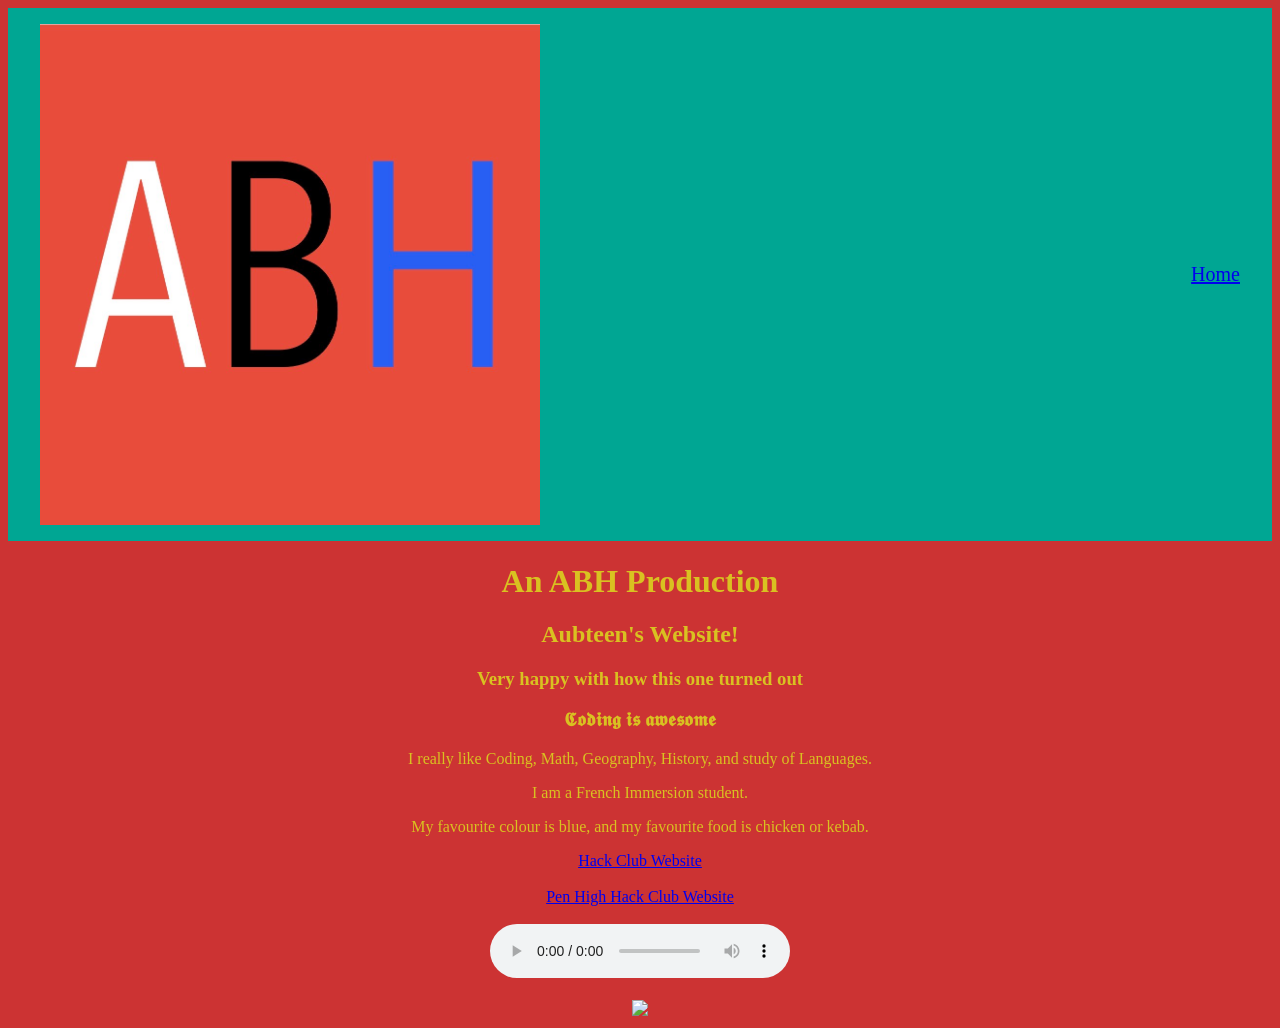
==== index.html @ 0832ed85 "secure navbar" ====
<!DOCTYPE html>
<html>
    <head>
        <link rel="stylesheet" href="style.css" />
    </head>
    <body>
        <nav id="navbar">
            <img src="2026-11-09 18.51.png"></img>
            <a href="index.html">Home</a>
        </nav>
        <h1>An ABH Production</h1>
        <h2>Aubteen's Website!</h2>
        <h3>Very happy with how this one turned out</h3>
        <h3>𝕮𝖔𝖉𝖎𝖓𝖌 𝖎𝖘 𝖆𝖜𝖊𝖘𝖔𝖒𝖊</h3>
        <p>I really like Coding, Math, Geography, History, and study of Languages.</p>
        <p>I am a French Immersion student.</p>
        <p>My favourite colour is blue, and my favourite food is chicken or kebab.</p>
        <p></p>
        <a href="https://hackclub.com/">Hack Club Website</a>
        <br>
        <br>
        <a href="https://k1wizz.github.io/PenHighHackClub/projects.html">Pen High Hack Club Website</a>
        <br>
        <br>
        <audio controls>
        <source src="tetris.mp3" type="audio/mpeg">
        Your browser does not support the audio element.
        </audio>
        <br>
        <br>
        <img
        src="https://wallpaperaccess.com/full/314785.jpg"
        />
    </body>
</html>
---- style.css ----
img{
    width: 500px;
}

body{
    text-align: center;
    font-family: 'Trebuchet MS';
    background: #CC3333;
    color: #D9C121;
}

#navbar{
    display: flex;
    justify-content: space-between;
    align-items: center;
    padding: 1rem 2rem;
    gap: 25px;
    background-color: #00A693;
    font-size: 20px;
}
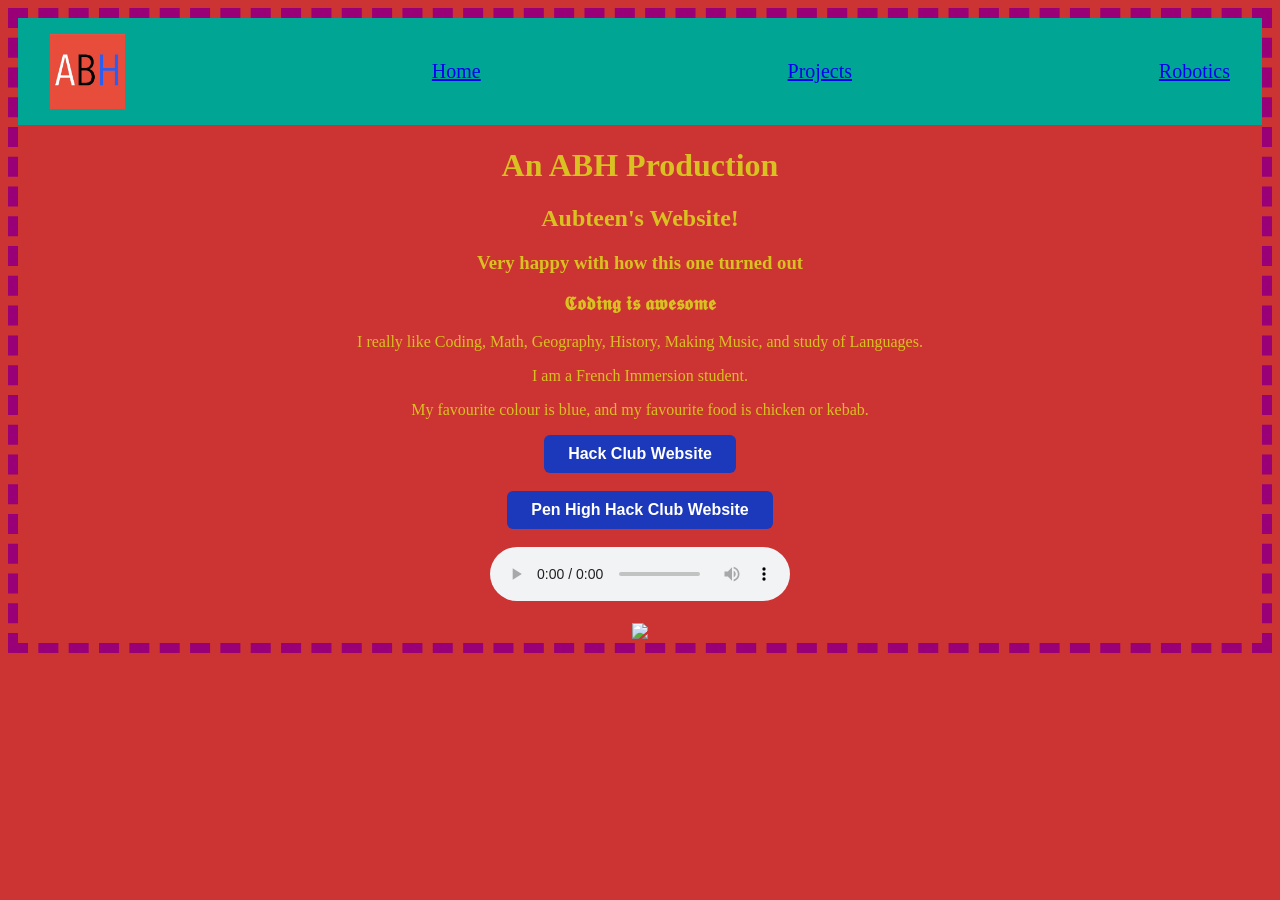
==== commit 8827bde9: "a working website yay" ====
--- a/index.html
+++ b/index.html
@@ -2,24 +2,27 @@
 <html>
     <head>
         <link rel="stylesheet" href="style.css" />
+        <link rel="icon" type="image/x-icon" href="2026-11-09 18.51.png">
     </head>
     <body>
         <nav id="navbar">
-            <img src="2026-11-09 18.51.png"></img>
+            <img src="photos/2026-11-09 18.51.png" id="logo">
             <a href="index.html">Home</a>
+            <a href="projects.html">Projects</a>
+            <a href="robotics.html">Robotics</a>
         </nav>
         <h1>An ABH Production</h1>
         <h2>Aubteen's Website!</h2>
         <h3>Very happy with how this one turned out</h3>
         <h3>𝕮𝖔𝖉𝖎𝖓𝖌 𝖎𝖘 𝖆𝖜𝖊𝖘𝖔𝖒𝖊</h3>
-        <p>I really like Coding, Math, Geography, History, and study of Languages.</p>
+        <p>I really like Coding, Math, Geography, History, Making Music, and study of Languages.</p>
         <p>I am a French Immersion student.</p>
         <p>My favourite colour is blue, and my favourite food is chicken or kebab.</p>
         <p></p>
-        <a href="https://hackclub.com/">Hack Club Website</a>
+        <button onclick="window.location.href='https://hackclub.com/';">Hack Club Website</button>
         <br>
         <br>
-        <a href="https://k1wizz.github.io/PenHighHackClub/projects.html">Pen High Hack Club Website</a>
+        <button onclick="window.location.href='https://k1wizz.github.io/PenHighHackClub';">Pen High Hack Club Website</button>
         <br>
         <br>
         <audio controls>
--- a/style.css
+++ b/style.css
@@ -7,6 +7,7 @@
     font-family: 'Trebuchet MS';
     background: #CC3333;
     color: #D9C121;
+    border: 10px dashed #990077;
 }
 
 #navbar{
@@ -18,4 +19,21 @@
     background-color: #00A693;
     font-size: 20px;
 }
+
+#logo{
+    width: 75px;
+    height: auto;
+    display: block;
+}
+
+button {
+  padding: 10px 24px;
+  font-size: 16px;
+  font-weight: 550;
+  background-color: #1C39BB;
+  color: #ffffff;
+  border: none;
+  border-radius: 6px;
+}
+
     
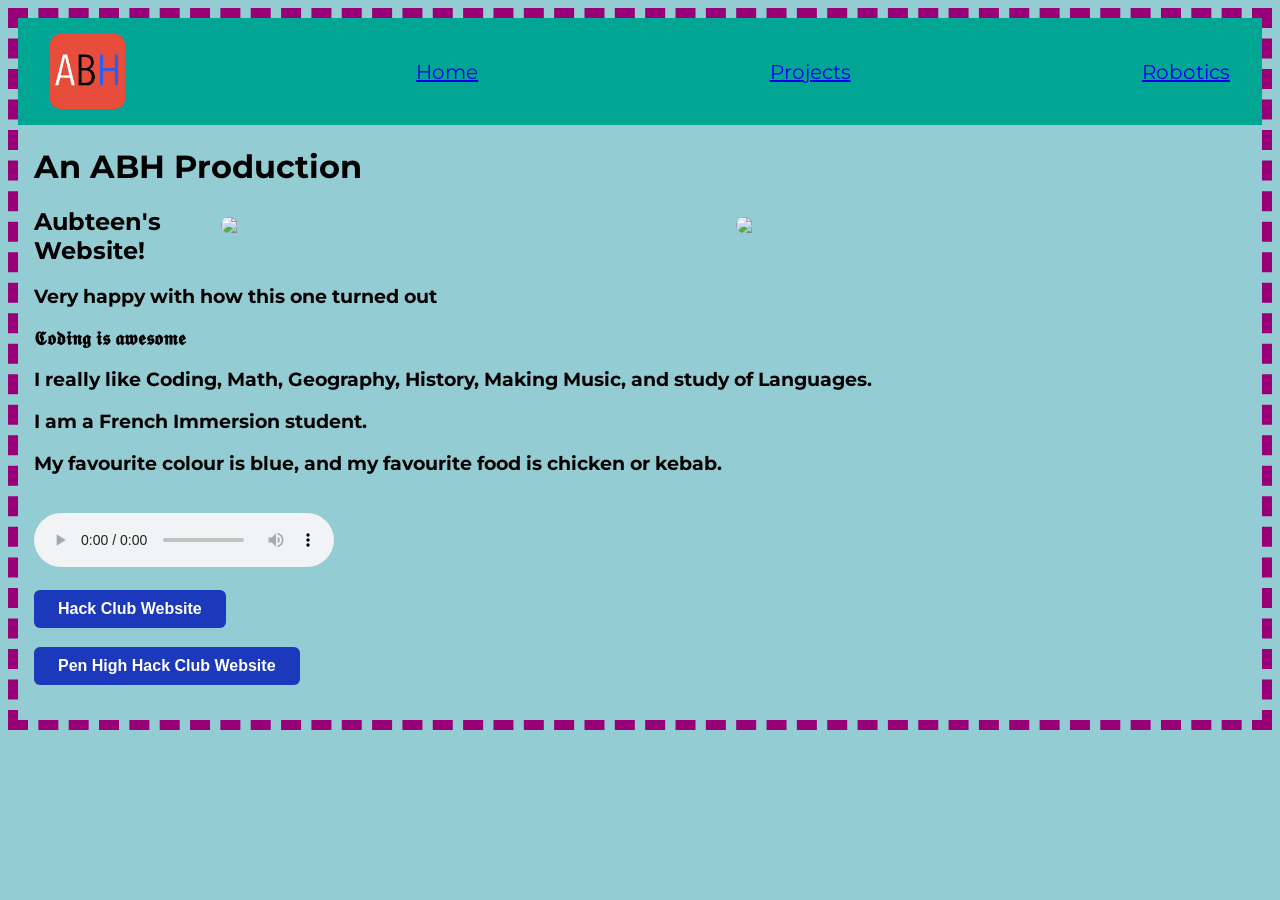
==== commit 8e67c806: "a bit more than a few changes this time" ====
--- a/index.html
+++ b/index.html
@@ -2,37 +2,47 @@
 <html>
     <head>
         <link rel="stylesheet" href="style.css" />
-        <link rel="icon" type="image/x-icon" href="2026-11-09 18.51.png">
+        <link rel="icon" type="image/x-icon" href="photos/2026-11-09 18.51.png">
+        <title>Aubteen's Website</title>
+        <link rel="preconnect" href="https://fonts.googleapis.com">
+        <link rel="preconnect" href="https://fonts.gstatic.com" crossorigin>
+        <link href="https://fonts.googleapis.com/css2?family=Montserrat:ital,wght@0,500;1,500&display=swap" rel="stylesheet">
     </head>
     <body>
         <nav id="navbar">
-            <img src="photos/2026-11-09 18.51.png" id="logo">
+            <a href="index.html">
+                <img src="photos/2026-11-09 18.51.png" id="logo">
+            </a>
             <a href="index.html">Home</a>
             <a href="projects.html">Projects</a>
             <a href="robotics.html">Robotics</a>
         </nav>
-        <h1>An ABH Production</h1>
-        <h2>Aubteen's Website!</h2>
-        <h3>Very happy with how this one turned out</h3>
-        <h3>𝕮𝖔𝖉𝖎𝖓𝖌 𝖎𝖘 𝖆𝖜𝖊𝖘𝖔𝖒𝖊</h3>
-        <p>I really like Coding, Math, Geography, History, Making Music, and study of Languages.</p>
-        <p>I am a French Immersion student.</p>
-        <p>My favourite colour is blue, and my favourite food is chicken or kebab.</p>
-        <p></p>
-        <button onclick="window.location.href='https://hackclub.com/';">Hack Club Website</button>
-        <br>
-        <br>
-        <button onclick="window.location.href='https://k1wizz.github.io/PenHighHackClub';">Pen High Hack Club Website</button>
-        <br>
-        <br>
-        <audio controls>
-        <source src="tetris.mp3" type="audio/mpeg">
-        Your browser does not support the audio element.
-        </audio>
-        <br>
-        <br>
-        <img
-        src="https://wallpaperaccess.com/full/314785.jpg"
-        />
+        <div id="maintext">
+            <h1>An ABH Production</h1>
+            <div id="imagecode">
+                <img src="https://tse1.mm.bing.net/th/id/OIP.CrQ7wPLKzBPBBGb2NneKagHaE8?r=0&rs=1&pid=ImgDetMain&o=7&rm=3"/>
+                    <img src="https://wallpaperaccess.com/full/314785.jpg"/>
+                    
+                </div>
+            <h2>Aubteen's Website!</h2>
+            <h3>Very happy with how this one turned out</h3>
+            <h3>𝕮𝖔𝖉𝖎𝖓𝖌 𝖎𝖘 𝖆𝖜𝖊𝖘𝖔𝖒𝖊</h3>
+            <h3>I really like Coding, Math, Geography, History, Making Music, and study of Languages.</h3>
+            <h3>I am a French Immersion student.</h3>
+            <h3>My favourite colour is blue, and my favourite food is chicken or kebab.</h3>
+            <br>
+            <audio controls>
+            <source src="tetris.mp3" type="audio/mpeg">
+            Your browser does not support the audio element.
+            </audio>
+            <br>
+            <br>
+            <button onclick="window.location.href='https://hackclub.com/';">Hack Club Website</button>
+            <br>
+            <br>
+            <button onclick="window.location.href='https://k1wizz.github.io/PenHighHackClub';">Pen High Hack Club Website</button>
+            <br>
+            <br>
+        </div>
     </body>
 </html>
--- a/style.css
+++ b/style.css
@@ -1,13 +1,25 @@
 img{
     width: 500px;
+    border-radius: 10px;
 }
 
 body{
-    text-align: center;
-    font-family: 'Trebuchet MS';
-    background: #CC3333;
-    color: #D9C121;
+    font-family: 'Montserrat';
+    background: #94ccd3;
+    color: #000000;
     border: 10px dashed #990077;
+}
+
+#maintext{
+    text-align: left;
+    margin: 16px;
+}
+
+#imagecode{
+    float: right;
+    margin: 10px;
+    display: flex;
+    gap: 15px;
 }
 
 #navbar{
@@ -16,7 +28,7 @@
     align-items: center;
     padding: 1rem 2rem;
     gap: 25px;
-    background-color: #00A693;
+    background-color: #00a693;
     font-size: 20px;
 }
 
@@ -36,4 +48,3 @@
   border-radius: 6px;
 }
 
-    
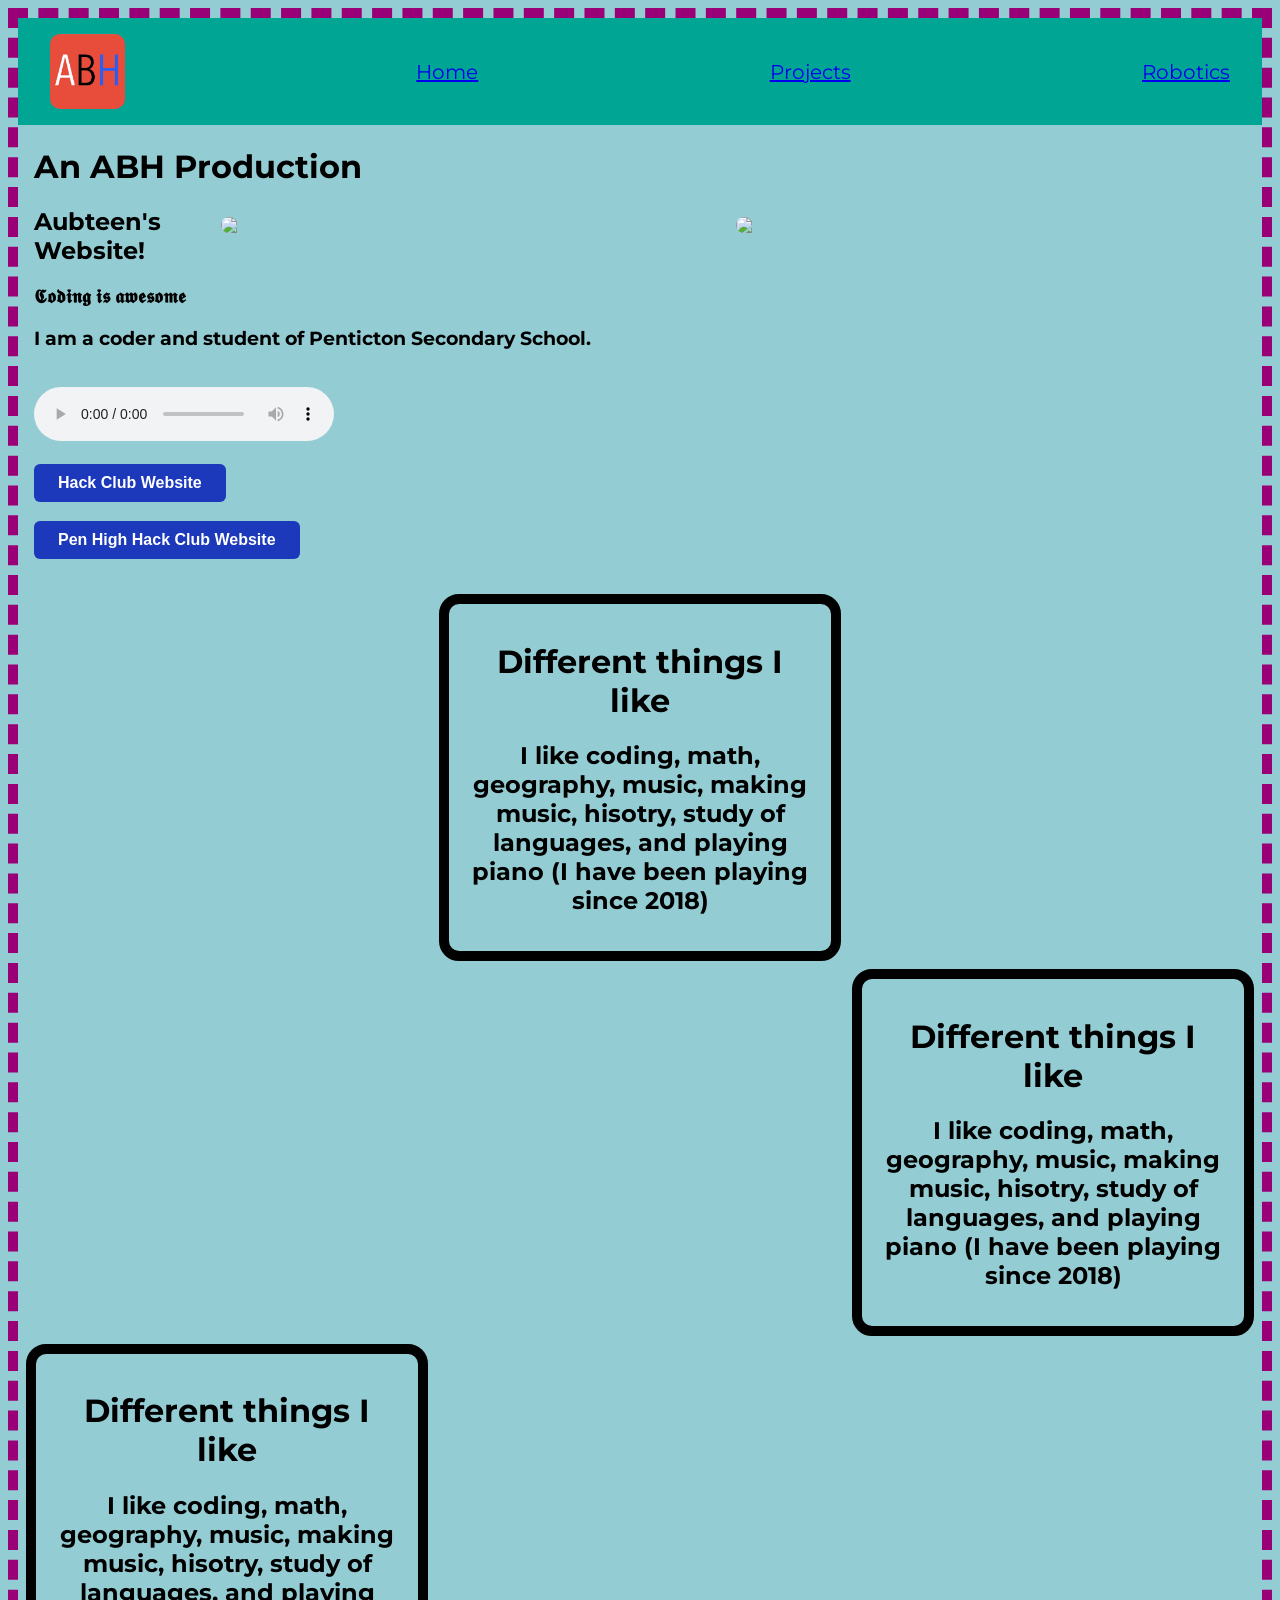
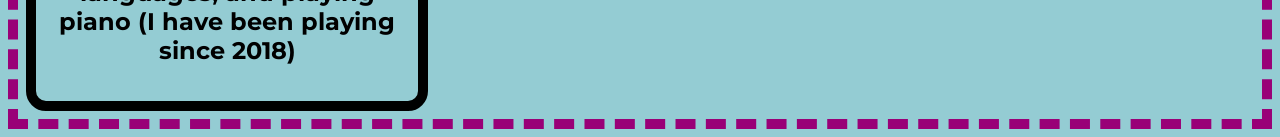
==== commit 62ee0e51: "commit now" ====
--- a/index.html
+++ b/index.html
@@ -25,11 +25,8 @@
                     
                 </div>
             <h2>Aubteen's Website!</h2>
-            <h3>Very happy with how this one turned out</h3>
             <h3>𝕮𝖔𝖉𝖎𝖓𝖌 𝖎𝖘 𝖆𝖜𝖊𝖘𝖔𝖒𝖊</h3>
-            <h3>I really like Coding, Math, Geography, History, Making Music, and study of Languages.</h3>
-            <h3>I am a French Immersion student.</h3>
-            <h3>My favourite colour is blue, and my favourite food is chicken or kebab.</h3>
+            <h3>I am a coder and student of Penticton Secondary School.</h3>
             <br>
             <audio controls>
             <source src="tetris.mp3" type="audio/mpeg">
@@ -44,5 +41,18 @@
             <br>
             <br>
         </div>
+        <div id="card1">
+            <h1>Different things I like</h1>
+            <h2>I like coding, math, geography, music, making music, hisotry, study of languages, and playing piano (I have been playing since 2018)</h2>
+        </div>
+        <div id="card2">
+            <h1>Different things I like</h1>
+            <h2>I like coding, math, geography, music, making music, hisotry, study of languages, and playing piano (I have been playing since 2018)</h2>
+        </div>
+        <div id="card3">
+            <h1>Different things I like</h1>
+            <h2>I like coding, math, geography, music, making music, hisotry, study of languages, and playing piano (I have been playing since 2018)</h2>
+        </div>
     </body>
+    
 </html>
--- a/style.css
+++ b/style.css
@@ -20,6 +20,37 @@
     margin: 10px;
     display: flex;
     gap: 15px;
+}
+
+#card1{
+    width: 350px;
+    padding: 16px 16px;
+    border: 10px solid #000000;
+    margin: 8px;
+    text-align: center;
+    border-radius: 20px;
+    margin-left: auto;
+    margin-right: auto;
+}
+
+#card2{
+    width: 350px;
+    padding: 16px 16px;
+    border: 10px solid #000000;
+    margin: 8px;
+    text-align: center;
+    border-radius: 20px;
+    margin-left: auto;
+}
+
+#card3{
+    width: 350px;
+    padding: 16px 16px;
+    border: 10px solid #000000;
+    margin: 8px;
+    text-align: center;
+    border-radius: 20px;
+    margin-right: auto;
 }
 
 #navbar{
@@ -47,4 +78,3 @@
   border: none;
   border-radius: 6px;
 }
-
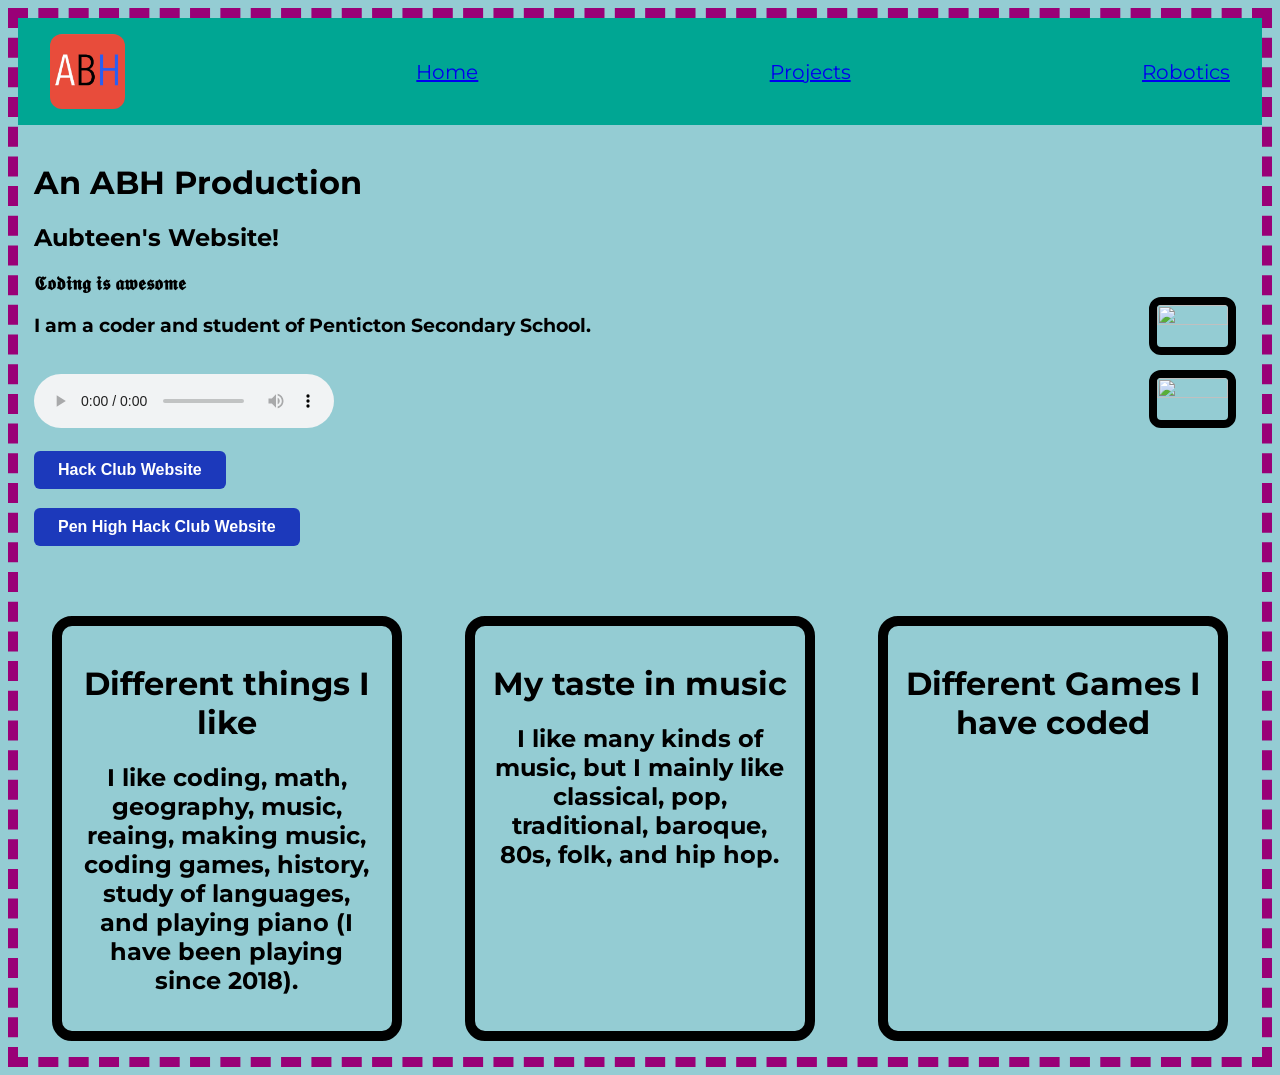
==== commit d5970d1f: "FINALLY MOBILE HAS COME" ====
--- a/index.html
+++ b/index.html
@@ -17,13 +17,9 @@
             <a href="projects.html">Projects</a>
             <a href="robotics.html">Robotics</a>
         </nav>
-        <div id="maintext">
+        <div class="hero-section">
+            <div class="hero-text">
             <h1>An ABH Production</h1>
-            <div id="imagecode">
-                <img src="https://tse1.mm.bing.net/th/id/OIP.CrQ7wPLKzBPBBGb2NneKagHaE8?r=0&rs=1&pid=ImgDetMain&o=7&rm=3"/>
-                    <img src="https://wallpaperaccess.com/full/314785.jpg"/>
-                    
-                </div>
             <h2>Aubteen's Website!</h2>
             <h3>𝕮𝖔𝖉𝖎𝖓𝖌 𝖎𝖘 𝖆𝖜𝖊𝖘𝖔𝖒𝖊</h3>
             <h3>I am a coder and student of Penticton Secondary School.</h3>
@@ -40,19 +36,28 @@
             <button onclick="window.location.href='https://k1wizz.github.io/PenHighHackClub';">Pen High Hack Club Website</button>
             <br>
             <br>
+            <br>
+            </div>
+            <div id="imagecode">
+                <img src="https://tse1.mm.bing.net/th/id/OIP.CrQ7wPLKzBPBBGb2NneKagHaE8?r=0&rs=1&pid=ImgDetMain&o=7&rm=3" class="imglol"/>
+                    <img src="https://wallpaperaccess.com/full/314785.jpg" class="imglol"/>
+                    
+                </div>
         </div>
-        <div id="card1">
+        <div class="card-container">
+        <div class="card">
             <h1>Different things I like</h1>
-            <h2>I like coding, math, geography, music, making music, hisotry, study of languages, and playing piano (I have been playing since 2018)</h2>
+            <h2>I like coding, math, geography, music, reaing, making music, coding games, history, study of languages, and playing piano (I have been playing since 2018).</h2>
         </div>
-        <div id="card2">
-            <h1>Different things I like</h1>
-            <h2>I like coding, math, geography, music, making music, hisotry, study of languages, and playing piano (I have been playing since 2018)</h2>
+        <div class="card">
+            <h1>My taste in music</h1>
+            <h2>I like many kinds of music, but I mainly like classical, pop, traditional, baroque, 80s, folk, and hip hop.</h2>
         </div>
-        <div id="card3">
-            <h1>Different things I like</h1>
-            <h2>I like coding, math, geography, music, making music, hisotry, study of languages, and playing piano (I have been playing since 2018)</h2>
+        <div class="card">
+            <h1>Different Games I have coded</h1>
+            <h2></h2>
         </div>
+            </div>
     </body>
     
 </html>
--- a/style.css
+++ b/style.css
@@ -1,6 +1,10 @@
 img{
-    width: 500px;
-    border-radius: 10px;
+    flex: 1.4 1 380px;
+    width: 100%;
+    max-height: 290px;
+    object-fit: contain;
+    border-radius: 12px;
+    margin: 0;
 }
 
 body{
@@ -10,47 +14,35 @@
     border: 10px dashed #990077;
 }
 
-#maintext{
-    text-align: left;
-    margin: 16px;
+
+
+#imagecode {
+    display: flex;
+    flex-wrap: wrap; 
+    justify-content: center;
+    gap: 15px;
+    margin: 10px;
 }
 
-#imagecode{
-    float: right;
-    margin: 10px;
-    display: flex;
-    gap: 15px;
+
+.card-container {
+    display: grid;
+    grid-template-columns: repeat(auto-fit, minmax(min(100%, 300px), 1fr));
+    gap: 40px; 
+    max-width: 1200px; 
+    margin: 0 auto; 
+    padding: 16px;
 }
 
-#card1{
-    width: 350px;
-    padding: 16px 16px;
+.card {
+    box-sizing: border-box; 
+    padding: 16px;
     border: 10px solid #000000;
-    margin: 8px;
     text-align: center;
     border-radius: 20px;
-    margin-left: auto;
-    margin-right: auto;
-}
-
-#card2{
-    width: 350px;
-    padding: 16px 16px;
-    border: 10px solid #000000;
-    margin: 8px;
-    text-align: center;
-    border-radius: 20px;
-    margin-left: auto;
-}
-
-#card3{
-    width: 350px;
-    padding: 16px 16px;
-    border: 10px solid #000000;
-    margin: 8px;
-    text-align: center;
-    border-radius: 20px;
-    margin-right: auto;
+    width: 100%;
+    max-width: 350px;
+    justify-self: center; 
 }
 
 #navbar{
@@ -78,3 +70,30 @@
   border: none;
   border-radius: 6px;
 }
+
+.imglol {
+    box-sizing: border-box;
+    border: 8px solid #000000;
+    border-radius: 12px;
+    
+    flex: 1 1 260px; 
+    width: 100%;
+    max-width: 450px;
+
+    aspect-ratio: 3 / 2; 
+    object-fit: cover;
+    margin: 0;
+}
+
+.hero-section {
+    display: flex;
+    flex-wrap: wrap; /* Stacks text on top and images below on mobile */
+    justify-content: space-between; /* Pushes text left and images right on fullscreen */
+    align-items: center;
+    gap: 24px;
+    padding: 16px;
+}
+
+.hero-text {
+    flex: 1 1 280px; /* Holds your headings, text, audio player, and buttons */
+}
